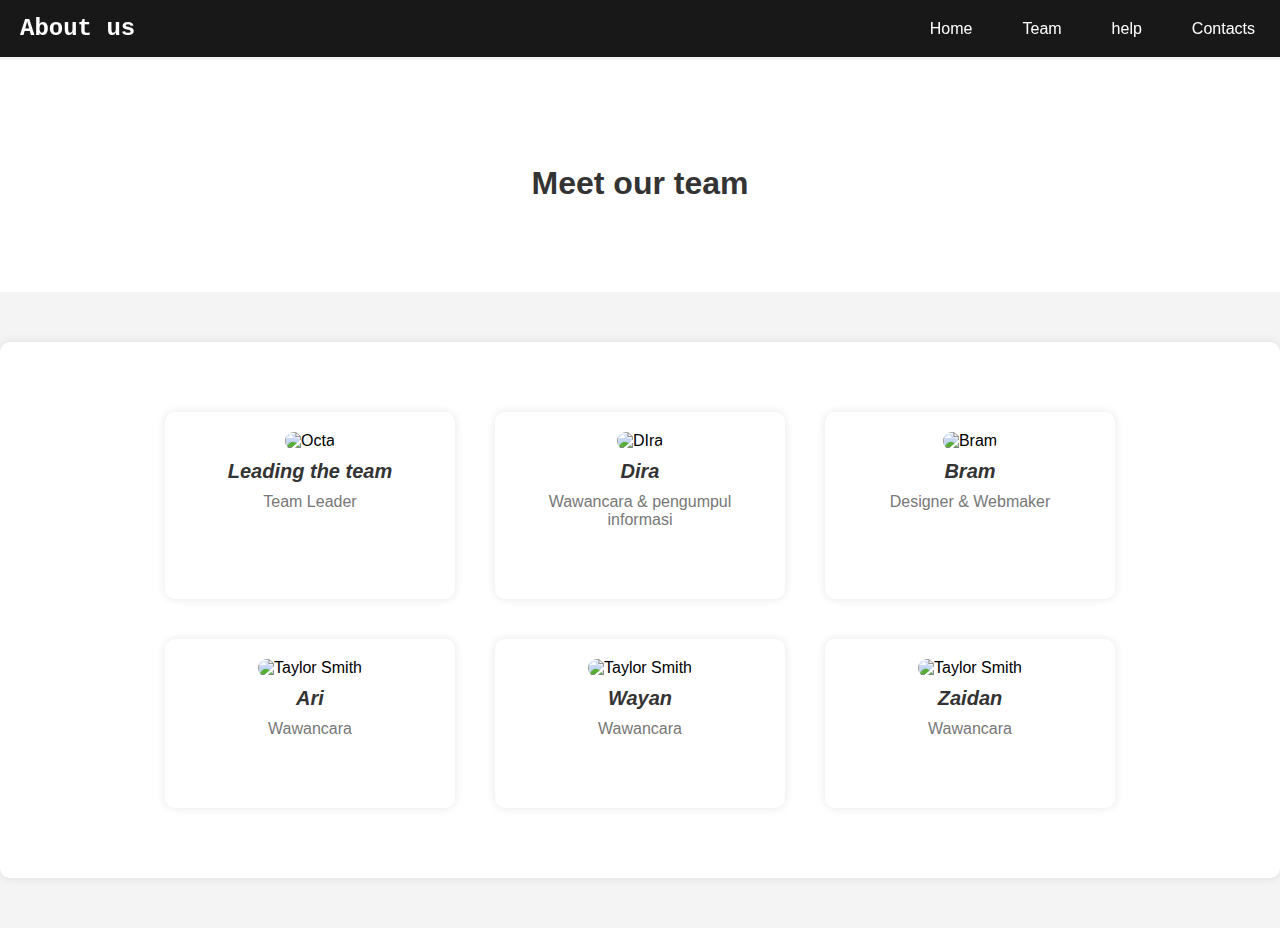
==== aboutus.html @ 4a1abba3 "Add files via upload" ====
<!DOCTYPE html>
<html lang="en">
<head>
    <meta charset="UTF-8">
    <meta name="viewport" content="width=device-width, initial-scale=1.0">
    <title>Our Team</title>
    <link rel="stylesheet" href="style.css">
</head>
<body>
    <nav class="top-navbar">
        <div class="brand-name">About us</div>
        <ul class="nav-links">
            <li><a href="index.html">Home</a></li>
            <li><a href="#team">Team</a></li>
            <li><a href="#">help</a></li>
            <li><a href="#">Contacts</a></li>
        </ul>
    </nav>
    <header class="hero-section">
        <h1>Meet our team
    </header>

    <section id="team" class="team-container">
        <div class="team-member-card">
            <img src="/Projek 0.1/Assets/octa.png" alt="Octa">
            <h3>Leading the team</h3>
            <p>Team Leader</p>
        </div>
        <div class="team-member-card">
            <img src="/Projek 0.1/Assets/dira.png" alt="DIra">
            <h3>Dira</h3>
            <p>Wawancara & pengumpul informasi</p>
        </div>
        <div class="team-member-card">
            <img src="/Projek 0.1/Assets/Bram.png   " alt="Bram">
            <h3>Bram</h3>
            <p>Designer & Webmaker</p>
        </div>
        <div class="team-member-card">
            <img src="/Projek 0.1/Assets/ari.png" alt="Taylor Smith">
            <h3>Ari</h3>
            <p>Wawancara</p>
        </div>
        <div class="team-member-card">
            <img src="/Projek 0.1/Assets/wayan-removebg-preview.png" alt="Taylor Smith">
            <h3>Wayan</h3>
            <p>Wawancara</p>
        </div>
        <div class="team-member-card">
            <img src="/Projek 0.1/Assets/Zidan-removebg-preview.png" alt="Taylor Smith">
            <h3>Zaidan</h3>
            <p>Wawancara</p>
        </div>
    </section>

</body>
</html>
---- style.css ----
body {
    font-family: Arial, sans-serif;
    margin: 0;
    padding: 0;
    text-align: center;
    scroll-behavior: smooth;
    font-size: 16px;
}

@media (max-width: 768Px) {
    body {
        font-size: 14px;
    }
}

@media (max-width: 480px) {
    body {
        font-size: 12px;
    }
}


header {
    background: url('/projek 0.1/Assets/for\ background.jpg') no-repeat center center;
    background-size: 100%;
    color: white;
    padding: 20px 20px;
    position: relative;
}


.profile img {
    width: auto;
    height: 190px;
    border-radius: 35%;
    margin-bottom: 2%;
    margin-top: 30px;
    transition: 0.5s;
}

.profile img:hover {
    transform: scale(1.2);

}
h1 {
    font-size: 36px;
    margin: 5px 0;
    color: black;
    font-family: Tahoma, sans-serif;
}

p {
    font-size: 18px;
    margin: 10px 0;
    margin-top: 10px;
    margin-bottom: 50px;
    font-family: Tahoma, sans-serif;
    color: black;
}

.story {
    text-align: left;
    font-family: Tahoma, sans-serif;
}

nav ul {
    list-style: none;
    padding: 0;
    margin: 2px 0 0;
}

nav ul li {
    display: inline;
    margin: 0 15px;
}

nav ul li a {
    color: black;
    text-decoration: none;
    font-size: 18px;
    padding: 10px;
    border-bottom: 2px solid transparent;
    transition: 0.3s;
}

nav ul li a:hover {
    border-bottom: 2px solid white;
}

.body-hr {
    height: 3px;
    margin-left: 0;
    width: 20%;
    background-color: black;
}
.Bio { 
    text-align: left;
    list-style-type: none;
    font-size: 18px;
}

ul {
    padding-left: 0; 
    margin-left: 0;
    font-family: Tahoma, sans-serif;
}

hr { 
    height: 1px;
    background-color: black;
    border: none;
    border-radius: 20px;
    width: 35%;
}

section {
    padding: 50px;
    background: white;
    margin: 20px auto;
    max-width: 900px;
    border-radius: 10px;
    box-shadow: 0px 0px 10px rgba(0, 0, 0, 0.1);
    transition: 0.8s;
    margin-top: 5%;
}

section:hover {
    transform: scale(1.2);
}

h2 {
    color: #333;
    text-align: left;
    font-size: 32px;
    font-family:  'Courier New', monospace;
}

h3 {
    font-style: italic;
    color: #666;
}


form {
    display: flex;
    flex-direction: column;
    width: 50%;
    margin: auto;
}

input, textarea {
    margin-bottom: 15px;
    padding: 10px;
    font-size: 16px;
    width: 100%;
    border: 1px solid #ccc;
    border-radius: 5px;
}

button {
    background: #333;
    color: white;
    padding: 10px;
    font-size: 18px;
    border: none;
    cursor: pointer;
    border-radius: 5px;
}

button:hover {
    background: #555;
}

.social-links {
    margin: 40px 0;
    text-align: left;
}

.social-links a img {
    width: 50px;
    margin-right: 5px;
    transition: 0.5s;
}

.social-links a img:hover {
    transform: scale(1.5);
}


@media (max-width: 768px) {
    form {
        width: 90%;
    }

    .profile img {
        width: 90px;
        height: 90px;
    }

    nav ul li {
        display: block;
        margin: 10px 0;
  }
}

.social-footer {
    margin-bottom: 2%;
    margin-top: 10%;
}

.hr-footer {
    height: 1px;
    background-color: black;
    border: none;
    width: auto;
    margin-bottom: 20px;
    margin-top: 1%;
}

h4 {
    font-family:  'Courier New', monospace;
    font-size: 20px;
}


/*About us*/

/* General Styles */
body {
    font-family: 'Arial', sans-serif;
    margin: 0;
    padding: 0;
    background: #f4f4f4;
    text-align: center;
}

/* Navigation Bar */
.top-navbar {
    background: rgba(0, 0, 0, 0.9);
    padding: 15px 0;
    display: flex;
    justify-content: space-between;
    align-items: center;
    position: fixed;
    width: 100%;
    top: 0;
    left: 0;
    z-index: 1000;
    font-family:  'Courier New', monospace;
}

.top-navbar .brand-name {
    color: white;
    font-size: 24px;
    font-weight: bold;
    margin-left: 20px;
}

.nav-links {
    list-style: none;
    margin: 0;
    padding: 0;
    display: flex;
}

.nav-links li {
    margin: 0 15px;
}

.nav-links li a {
    color: white;
    text-decoration: none;
    font-size: 16px;
    padding: 10px;
}

.nav-links li a:hover {
    border-bottom: 2px solid white;
}

.hero-section {
    background: white;
    padding: 100px 20px 50px;
    margin-top: 60px;
}

.hero-section h1 {
    font-size: 32px;
    color: #333;
    font-weight: bold;
    margin-bottom: 40px;
}

.hero-section .highlight {
    color: #ff5733;
}

.hero-section p {
    font-size: 18px;
    color: #666;
    max-width: 700px;
    margin: auto;
}

/* Team Section */
.team-container {
    display: flex;
    justify-content: center;
    flex-wrap: wrap;
    margin: 50px auto;
    max-width: 1200px;
}

.team-member-card {
    background: white;
    margin: 20px;
    padding: 20px;
    text-align: center;
    width: 250px;
    border-radius: 10px;
    box-shadow: 0 0 10px rgba(0, 0, 0, 0.1);
}

.team-member-card img {
    width: 100%;
    border-radius: 10px;
}

.team-member-card h3 {
    font-size: 20px;
    margin: 10px 0 5px;
    color: #333;
}

.team-member-card p {
    font-size: 16px;
    color: #777;
}
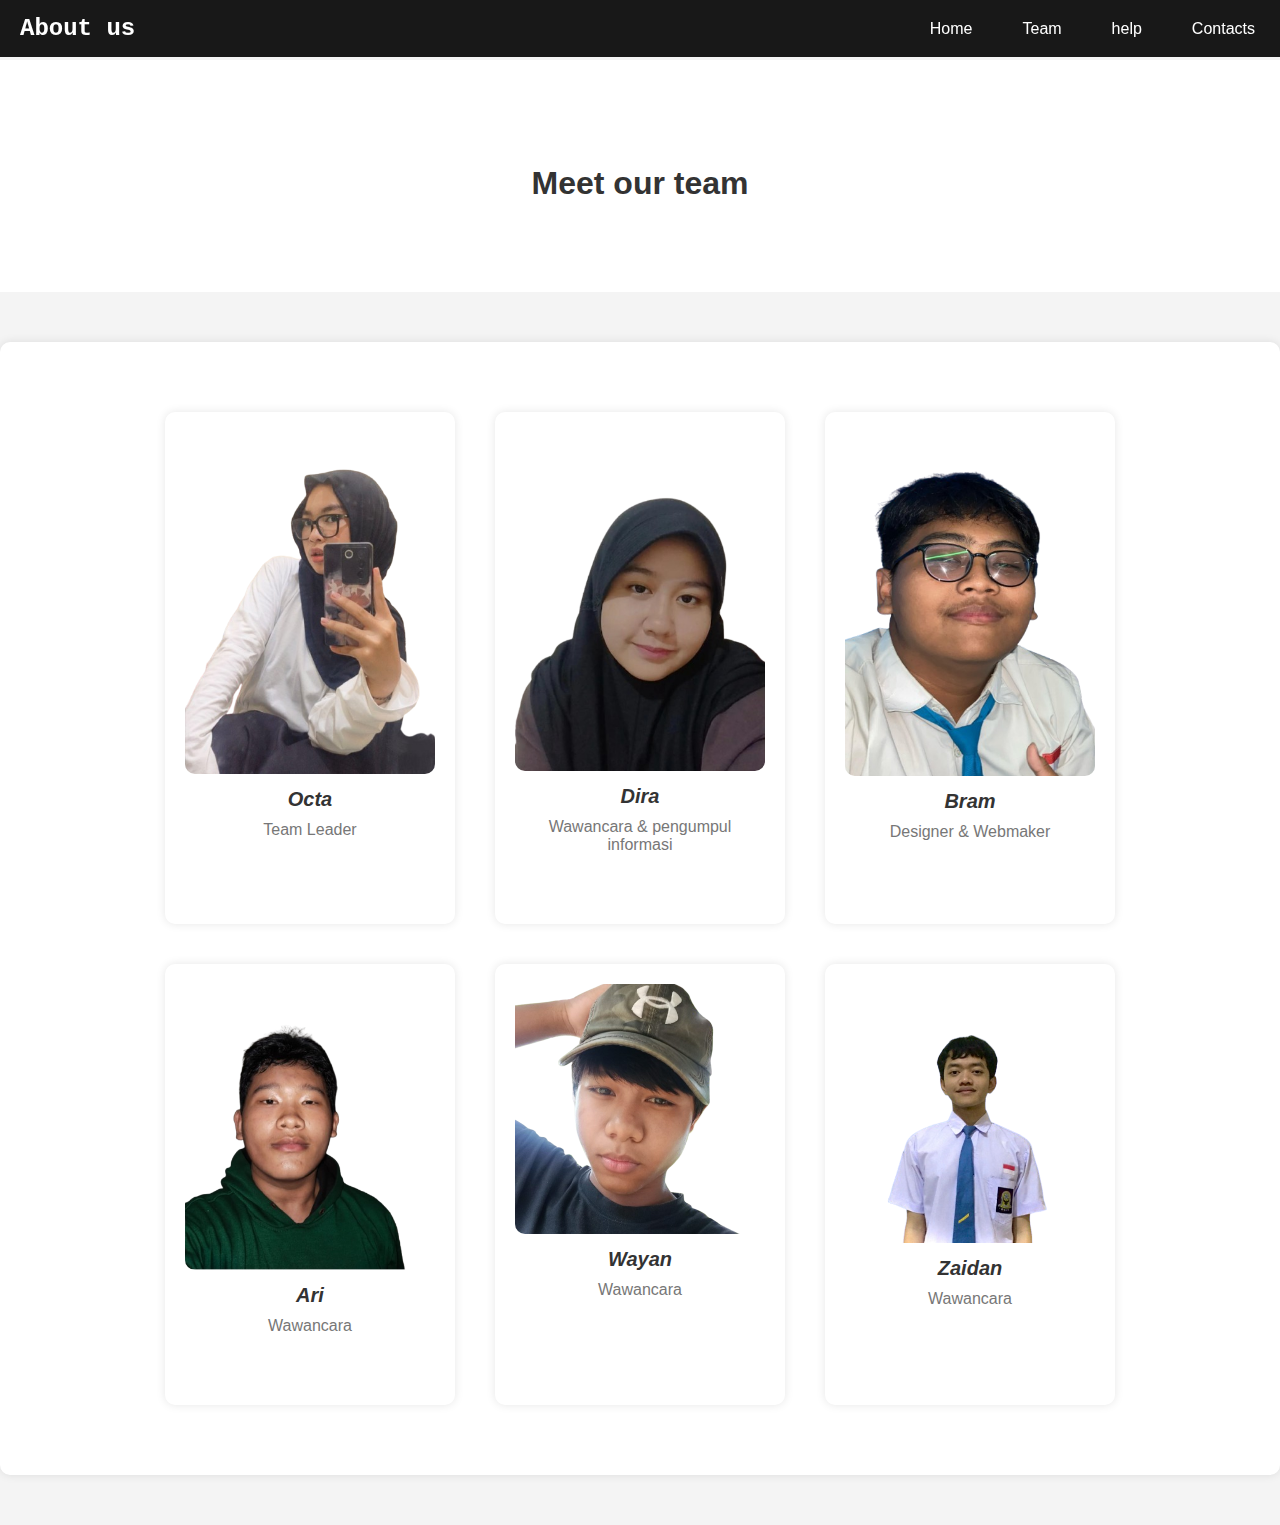
==== commit 3521d68f: "Add files via upload" ====
--- a/aboutus.html
+++ b/aboutus.html
@@ -22,32 +22,32 @@
 
     <section id="team" class="team-container">
         <div class="team-member-card">
-            <img src="/Projek 0.1/Assets/octa.png" alt="Octa">
-            <h3>Leading the team</h3>
+            <img src="octa.png" alt="Octa">
+            <h3>Octa</h3>
             <p>Team Leader</p>
         </div>
         <div class="team-member-card">
-            <img src="/Projek 0.1/Assets/dira.png" alt="DIra">
+            <img src="dira.png" alt="DIra">
             <h3>Dira</h3>
             <p>Wawancara & pengumpul informasi</p>
         </div>
         <div class="team-member-card">
-            <img src="/Projek 0.1/Assets/Bram.png   " alt="Bram">
+            <img src="Bram.png   " alt="Bram">
             <h3>Bram</h3>
             <p>Designer & Webmaker</p>
         </div>
         <div class="team-member-card">
-            <img src="/Projek 0.1/Assets/ari.png" alt="Taylor Smith">
+            <img src="ari.png" alt="Ari">
             <h3>Ari</h3>
             <p>Wawancara</p>
         </div>
         <div class="team-member-card">
-            <img src="/Projek 0.1/Assets/wayan-removebg-preview.png" alt="Taylor Smith">
+            <img src="wayan-removebg-preview.png" alt="Wayan">
             <h3>Wayan</h3>
             <p>Wawancara</p>
         </div>
         <div class="team-member-card">
-            <img src="/Projek 0.1/Assets/Zidan-removebg-preview.png" alt="Taylor Smith">
+            <img src="Zidan-removebg-preview.png" alt="Zaidan">
             <h3>Zaidan</h3>
             <p>Wawancara</p>
         </div>
--- a/style.css
+++ b/style.css
@@ -22,7 +22,7 @@
 
 
 header {
-    background: url('/projek 0.1/Assets/for\ background.jpg') no-repeat center center;
+    background: url('for background.jpg') no-repeat center center;
     background-size: 100%;
     color: white;
     padding: 20px 20px;
